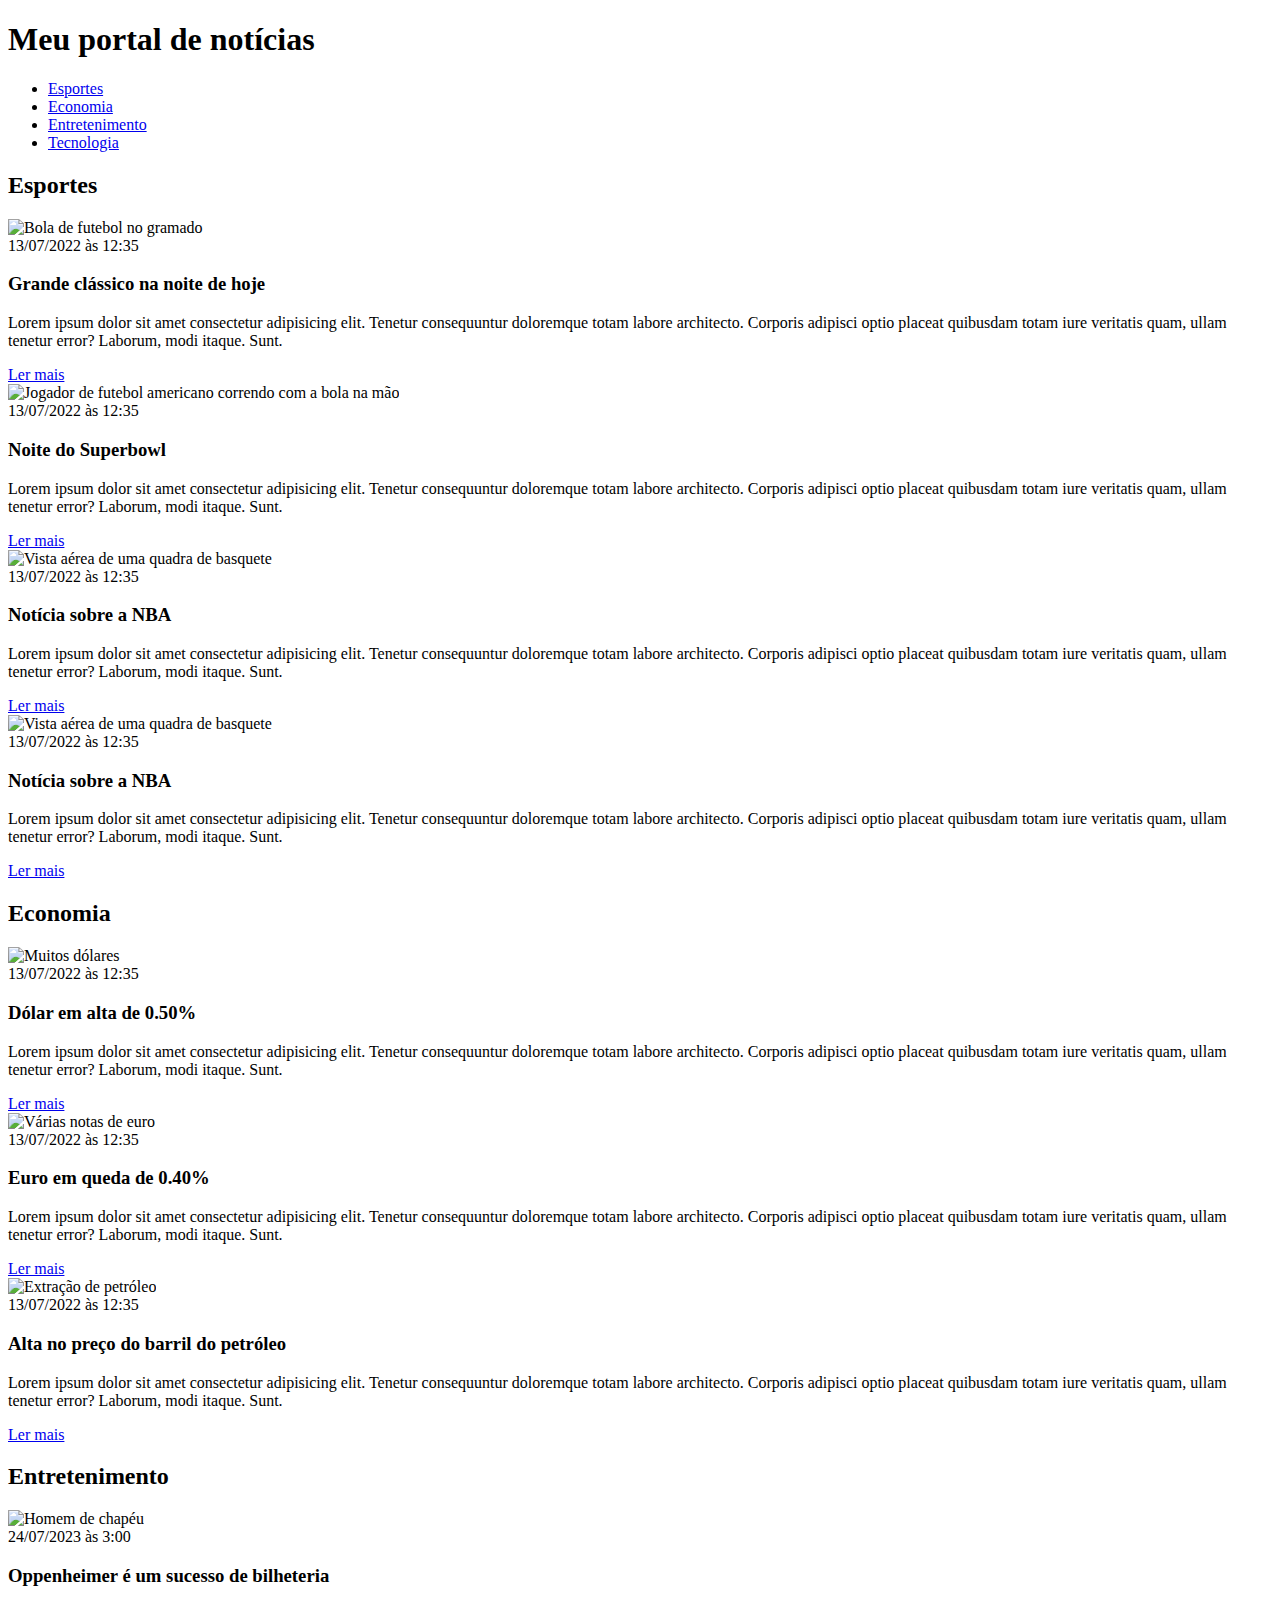
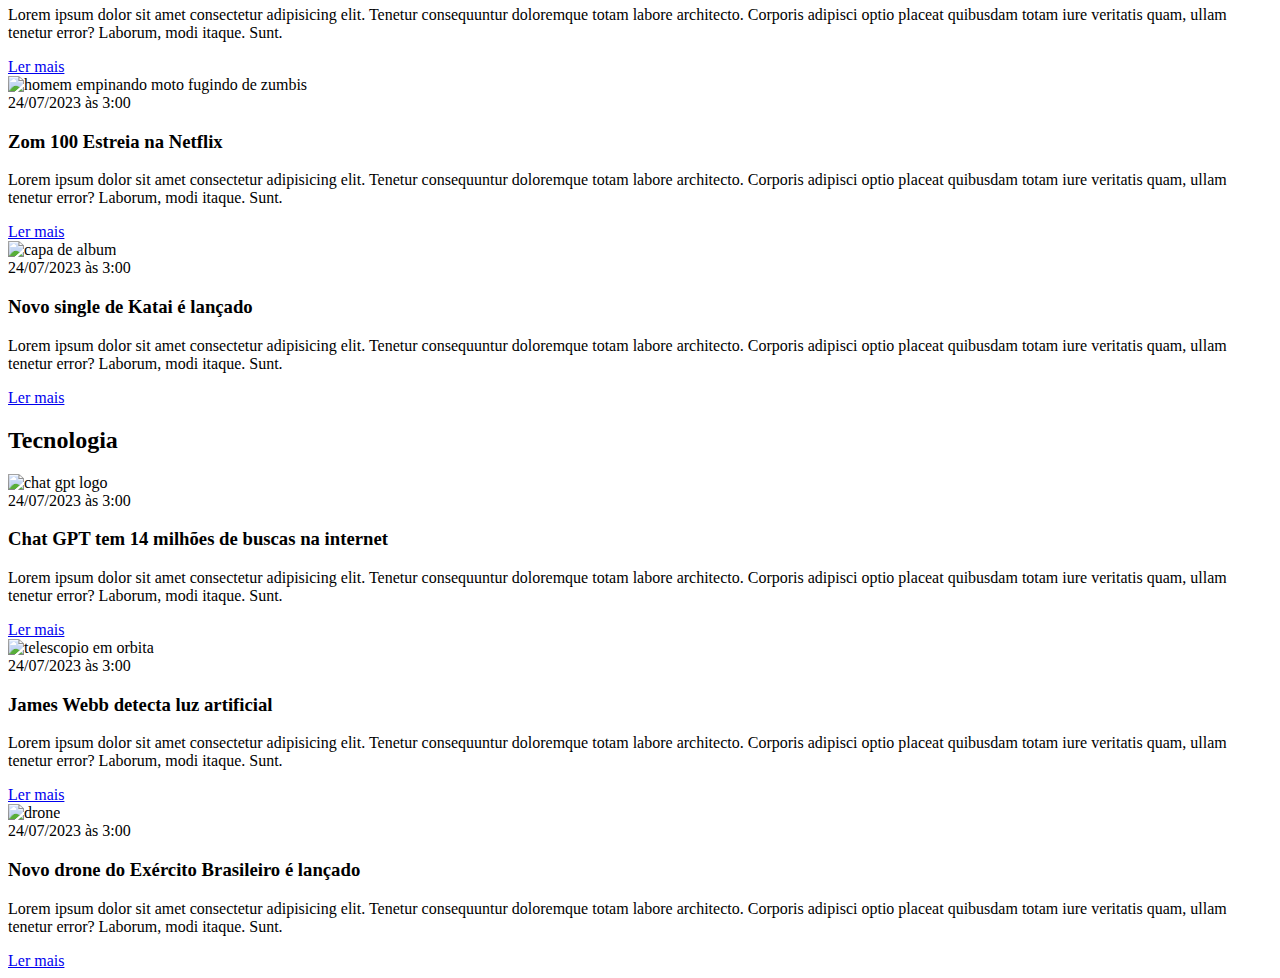
==== layout_site.html @ 4d7f8533 "arrumando nome layout_site.html" ====
<!DOCTYPE html>
        <html lang="pt-BR">
        <head>
            <meta charset="UTF-8">
            <meta http-equiv="X-UA-Compatible" content="IE=edge">
            <meta name="viewport" content="width=device-width, initial-scale=1.0">
            <title>Meu portal de notícias</title>
            <link rel="stylesheet" href="./main.css" />
        </head>
        <body>
            <header>
        <div class="container">
            <h1>Meu portal de notícias</h1>
            <nav>
                <ul>
                    <li>
                        <a href="#sports" title="Ir para a seção de esportes">Esportes</a>
                    </li>
                    <li>
                        <a href="#economy" title="Ir para a seção de notícias">Economia</a>
                    </li>
                    <li>
                        <a href="#entertainment" title="Ir para a seção de notícias">Entretenimento</a>
                    </li>
                    <li>
                        <a href="#tecnology" title="Ir para a seção de notícias">Tecnologia</a>
                    </li>
                </ul>
            </nav>
        </div>
            </header>
            <section id="sports">
        <div class="container">
            <h2>Esportes</h2>
        <div class="articles">
                <article>
                <img src="./imagens/futebol.jpg" alt="Bola de futebol no gramado" />
                <header>
                    <time>13/07/2022 às 12:35</time>
                </header>
                <h3>Grande clássico na noite de hoje</h3>
                <p>
                    Lorem ipsum dolor sit amet consectetur adipisicing elit. Tenetur consequuntur doloremque totam labore architecto. Corporis adipisci optio placeat quibusdam totam iure veritatis quam, ullam tenetur error? Laborum, modi itaque. Sunt.
                </p>
                <a href="#" title="Leia a notícia completa">Ler mais</a>
                <div class="container">
            </article>
            <article>
                <img src="./imagens/futebol-americano.jpg" alt="Jogador de futebol americano correndo com a bola na mão" />
                <header>
                    <time>13/07/2022 às 12:35</time>
                </header>
                <h3>Noite do Superbowl</h3>
                <p>
                    Lorem ipsum dolor sit amet consectetur adipisicing elit. Tenetur consequuntur doloremque totam labore architecto. Corporis adipisci optio placeat quibusdam totam iure veritatis quam, ullam tenetur error? Laborum, modi itaque. Sunt.
                </p>
                <a href="#" title="Leia a notícia completa">Ler mais</a>
            </article>
            <article>
                <img src="./imagens/basquete.jpg" title="Vista aérea de uma quadra de basquete" />
                <header>
                    <time>13/07/2022 às 12:35</time>
                </header>
                <h3>Notícia sobre a NBA</h3>
                <p>
                    Lorem ipsum dolor sit amet consectetur adipisicing elit. Tenetur consequuntur doloremque totam labore architecto. Corporis adipisci optio placeat quibusdam totam iure veritatis quam, ullam tenetur error? Laborum, modi itaque. Sunt.
                </p>
                <a href="#" title="Leia a notícia completa">Ler mais</a>
            </article>
            <article>
                <img src="./imagens/basquete.jpg" title="Vista aérea de uma quadra de basquete" />
                <header>
                    <time>13/07/2022 às 12:35</time>
                </header>
                <h3>Notícia sobre a NBA</h3>
                <p>
                    Lorem ipsum dolor sit amet consectetur adipisicing elit. Tenetur consequuntur doloremque totam labore architecto. Corporis adipisci optio placeat quibusdam totam iure veritatis quam, ullam tenetur error? Laborum, modi itaque. Sunt.
                </p>
                <a href="#" title="Leia a notícia completa">Ler mais</a>
            </article>
        </div>
        </div>
            </section>
            <section id="economy">
                <div class="container">
                    <h2>Economia</h2>
        <div class="articles">
            <article>
                <img src="./imagens/dolares.jpg" alt="Muitos dólares" />
                <header>
                    <time>13/07/2022 às 12:35</time>
                </header>
                <h3>Dólar em alta de 0.50%</h3>
                <p>
                    Lorem ipsum dolor sit amet consectetur adipisicing elit. Tenetur consequuntur doloremque totam labore architecto. Corporis adipisci optio placeat quibusdam totam iure veritatis quam, ullam tenetur error? Laborum, modi itaque. Sunt.
                </p>
                <a href="#" title="Leia a notícia completa">Ler mais</a>
            </article>
            <article>
                <img src="./imagens/euro.jpg" alt="Várias notas de euro" />
                <header>
                    <time class="creation-date">13/07/2022 às 12:35</time>
                </header>
                <h3>Euro em queda de 0.40%</h3>
                <p>
                    Lorem ipsum dolor sit amet consectetur adipisicing elit. Tenetur consequuntur doloremque totam labore architecto. Corporis adipisci optio placeat quibusdam totam iure veritatis quam, ullam tenetur error? Laborum, modi itaque. Sunt.
                </p>
                <a href="#" title="Leia a notícia completa">Ler mais</a>
            </article>
            <article>
                <img src="./imagens/petroleo.jpg" alt="Extração de petróleo" />
                <header>
                    <time>13/07/2022 às 12:35</time>
                </header>
                <h3>Alta no preço do barril do petróleo</h3>
                <p>
                    Lorem ipsum dolor sit amet consectetur adipisicing elit. Tenetur consequuntur doloremque totam labore architecto. Corporis adipisci optio placeat quibusdam totam iure veritatis quam, ullam tenetur error? Laborum, modi itaque. Sunt.
                </p>
                <a href="#" title="Leia a notícia completa">Ler mais</a>
            </article>
        </div>
        </section>
        <section id="entertainment">
            <div class="container">
                <h2>Entretenimento</h2>
            <div class="articles">
                    <article>
                    <img src="Destaque-Oppenheimer-1.jpg" alt="Homem de chapéu" />
                    <header>
                        <time>24/07/2023 às 3:00</time>
                    </header>
                    <h3>Oppenheimer é um sucesso de bilheteria</h3>
                    <p>
                        Lorem ipsum dolor sit amet consectetur adipisicing elit. Tenetur consequuntur doloremque totam labore architecto. Corporis adipisci optio placeat quibusdam totam iure veritatis quam, ullam tenetur error? Laborum, modi itaque. Sunt.
                    </p>
                    <a href="#" title="Leia a notícia completa">Ler mais</a>
                    <div class="container">
                </article>
                <article>
                    <img src="Zom-100-Bucket-List-of-the-Dead.png" alt="homem empinando moto fugindo de zumbis" />
                    <header>
                        <time>24/07/2023 às 3:00</time>
                    </header>
                    <h3>Zom 100 Estreia na Netflix </h3>
                    <p>
                        Lorem ipsum dolor sit amet consectetur adipisicing elit. Tenetur consequuntur doloremque totam labore architecto. Corporis adipisci optio placeat quibusdam totam iure veritatis quam, ullam tenetur error? Laborum, modi itaque. Sunt.
                    </p>
                    <a href="#" title="Leia a notícia completa">Ler mais</a>
                </article>
                <article>
                    <img src="katai.png" title="capa de album"/>
                    <header>
                        <time>24/07/2023 às 3:00</time>
                    </header>
                    <h3>Novo single de Katai é lançado</h3>
                    <p>
                        Lorem ipsum dolor sit amet consectetur adipisicing elit. Tenetur consequuntur doloremque totam labore architecto. Corporis adipisci optio placeat quibusdam totam iure veritatis quam, ullam tenetur error? Laborum, modi itaque. Sunt.
                    </p>
                    <a href="#" title="Leia a notícia completa">Ler mais</a>
                </article>
            </div>
            </div>
        </section>
        <section id="tecnology">
            <div class="container">
                <h2>Tecnologia</h2>
            <div class="articles">
                    <article>
                    <img src="css.png" alt="chat gpt logo">
                    <header>
                        <time>24/07/2023 às 3:00</time>
                    </header>
                    <h3>Chat GPT tem 14 milhões de buscas na internet</h3>
                    <p>
                        Lorem ipsum dolor sit amet consectetur adipisicing elit. Tenetur consequuntur doloremque totam labore architecto. Corporis adipisci optio placeat quibusdam totam iure veritatis quam, ullam tenetur error? Laborum, modi itaque. Sunt.
                    </p>
                    <a href="#" title="Leia a notícia completa">Ler mais</a>
                    <div class="container">
                </article>
                <article>
                    <img src="james-1-scaled.jpg" alt="telescopio em orbita" />
                    <header>
                        <time>24/07/2023 às 3:00</time>
                    </header>
                    <h3>James Webb detecta luz artificial</h3>
                    <p>
                        Lorem ipsum dolor sit amet consectetur adipisicing elit. Tenetur consequuntur doloremque totam labore architecto. Corporis adipisci optio placeat quibusdam totam iure veritatis quam, ullam tenetur error? Laborum, modi itaque. Sunt.
                    </p>
                    <a href="#" title="Leia a notícia completa">Ler mais</a>
                </article>
                <article>
                    <img src="drone.jpg" title="drone"/>
                    <header>
                        <time>24/07/2023 às 3:00</time>
                    </header>
                    <h3>Novo drone do Exército Brasileiro é lançado</h3>
                    <p>
                        Lorem ipsum dolor sit amet consectetur adipisicing elit. Tenetur consequuntur doloremque totam labore architecto. Corporis adipisci optio placeat quibusdam totam iure veritatis quam, ullam tenetur error? Laborum, modi itaque. Sunt.
                    </p>
                    <a href="#" title="Leia a notícia completa">Ler mais</a>
                </article>
            </div>
        </body>
        </html>
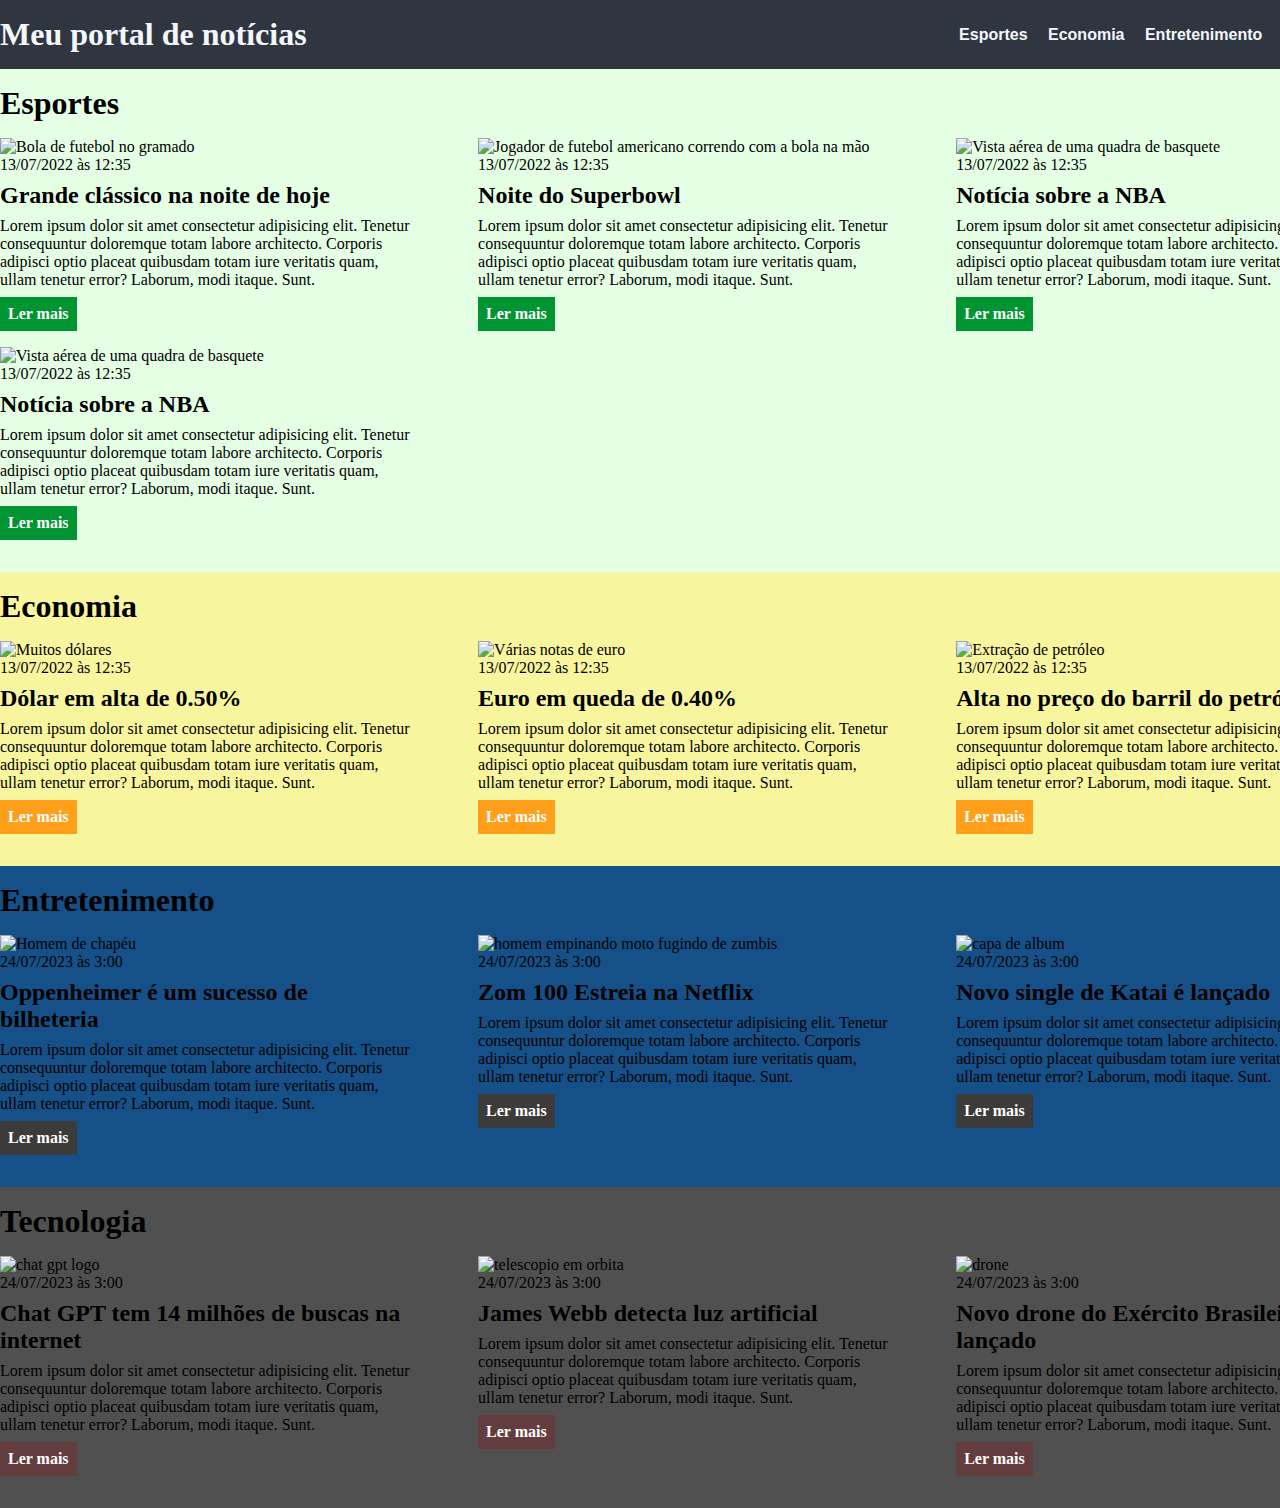
==== commit 2914056c: "Update layout_site.html" ====
--- a/layout_site.html
+++ b/layout_site.html
@@ -5,7 +5,7 @@
             <meta http-equiv="X-UA-Compatible" content="IE=edge">
             <meta name="viewport" content="width=device-width, initial-scale=1.0">
             <title>Meu portal de notícias</title>
-            <link rel="stylesheet" href="./main.css" />
+            <link rel="stylesheet" href="layout_site.css" />
         </head>
         <body>
             <header>
--- a/layout_site.css
+++ b/layout_site.css
@@ -0,0 +1,121 @@
+    *{
+        box-sizing: border-box;
+        margin: 0;
+        padding: 0;
+    }
+
+    body > header{
+        background-color: #2f3640;
+        padding: 16px 0;
+        color: #f5f6fa;
+        
+    }
+
+    header .container{
+    display: flex;
+    align-items: center;
+    justify-content: space-between
+    }
+
+    header li {
+    display: inline;
+    font-family: Arial, Helvetica, sans-serif;
+    font-weight: bold;
+    }
+
+    header li a {
+        color: #f5f6fa;
+        text-decoration: none;
+        margin-left: 16px;
+    }
+
+    .container {
+        width: 1366px;
+        margin: 0 auto 0 auto;
+    }
+    .articles {
+    display: flex;
+    flex-wrap: wrap;
+    justify-content: space-between;
+    }
+
+    .articles article img{
+        /*height: 180px; */
+        width: 100% ;
+    }
+
+    .articles article {
+        width: 30%;
+    }
+    section {
+        padding: 16px 0;
+    }
+
+    section h2,
+    .articles article {
+        margin-bottom: 16px;
+    }
+    .articles article h3 {
+        margin-top: 8px;
+        margin-bottom: 8px;
+    }
+    .articles article a{
+        background-color: rgb(44, 44, 44);
+        color:#fff;
+        padding: 8px;
+        display: inline-block;
+        text-decoration: none;
+        font-weight: bold;
+        margin-top: 8px;
+    }
+
+    .articles article a:hover{
+        text-decoration: underline 
+    }
+
+    .articles article p
+    .articles article a {
+        font-family: Arial, Helvetica, sans-serif;
+    }
+    .articles article h3{
+        font-size: 24px;
+    }
+    section h2{
+        font-size: 32px;
+    }
+
+    #sports{
+        background-color: rgba(0,255,0,0.1);
+    }
+
+    #sports .articles article a{
+        background-color: rgba(0, 255, 0, 0.8);
+    }
+
+    #sports .articles article a{
+        background-color: #009432;
+    }
+
+    #economy{
+        background-color: #f8f59f;
+    }
+
+    #economy .articles article a{
+    background-color: #ff9f1a;
+    }
+
+    #entertainment{
+        background-color: #155188;
+    }
+
+    #entertainment .articles article a{
+    background-color: #3d3a3a;
+    }
+
+    #tecnology{
+        background-color: #505050;
+    }
+
+    #tecnology .articles article a{
+    background-color: #633d3d;
+    }
